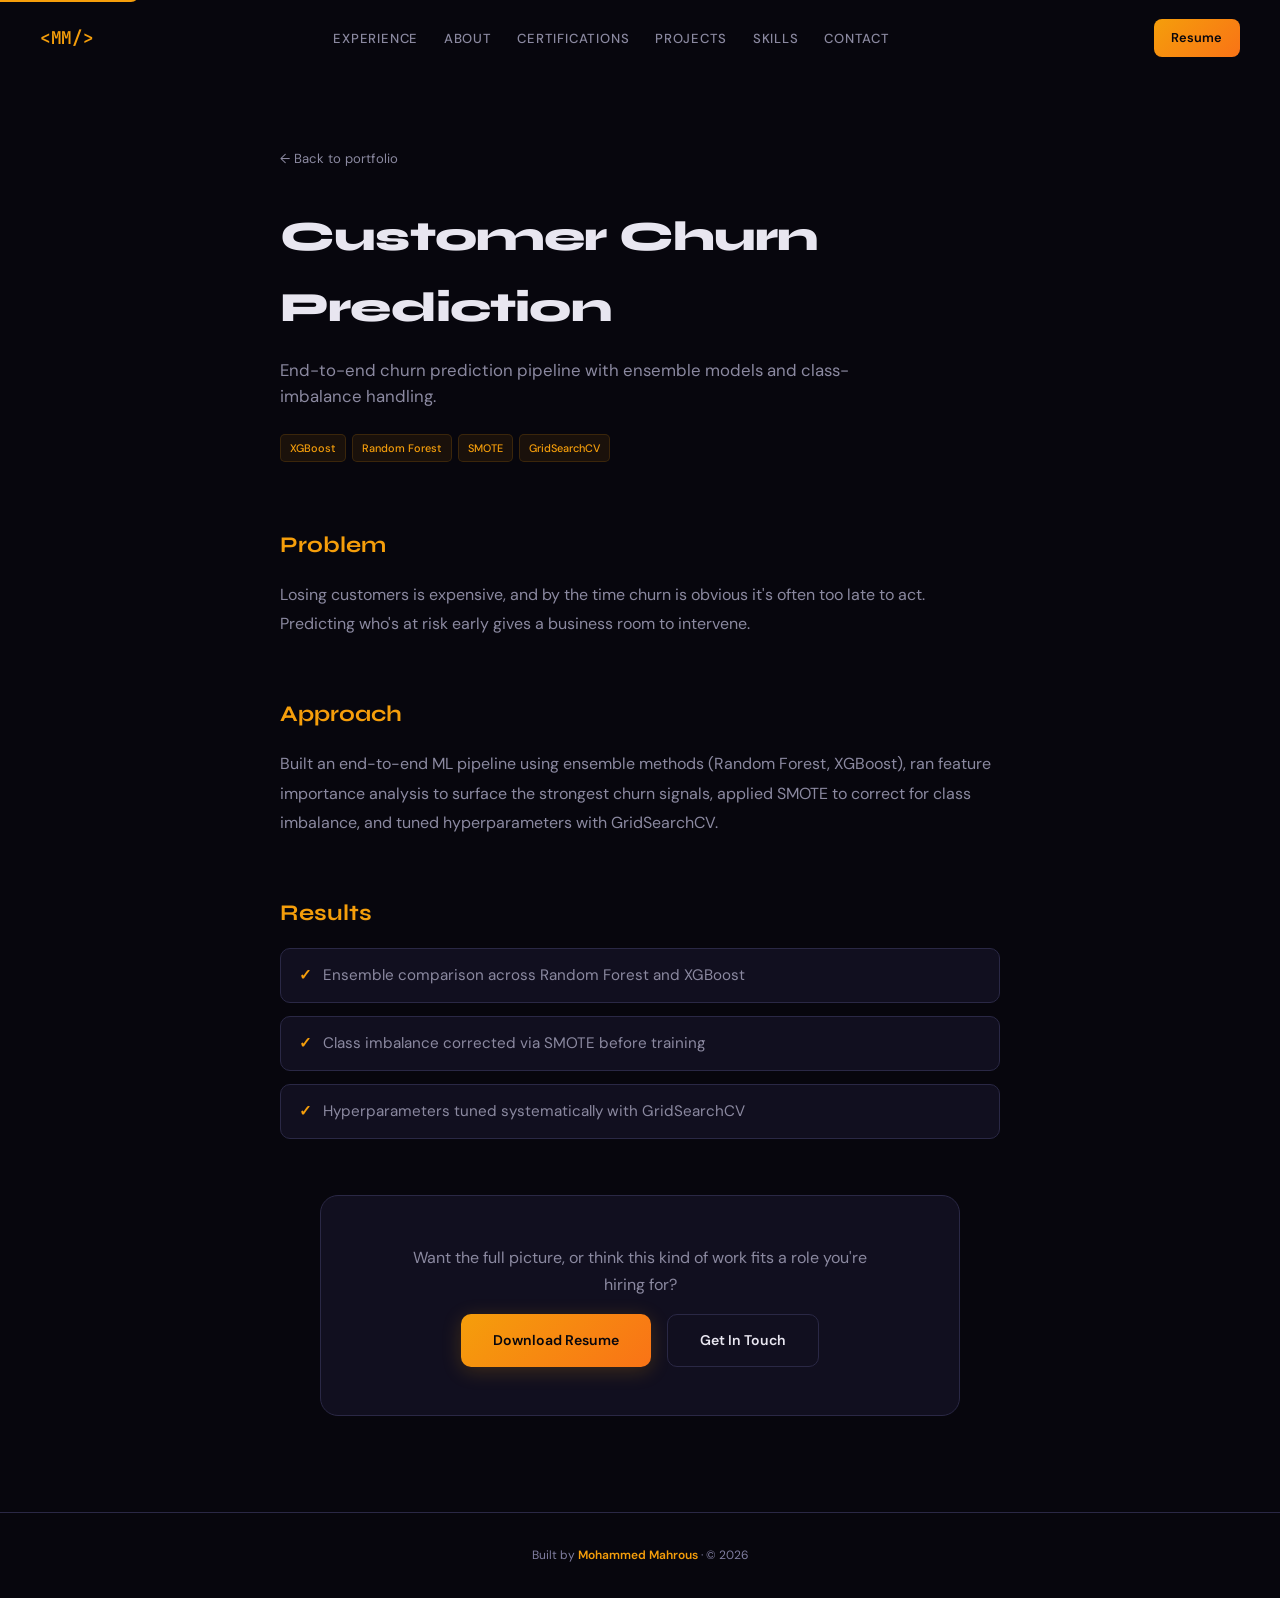
==== projects/customer-churn-prediction.html @ 1b2aa627 "Redesign portfolio for AI/ML recruiting Restructure IA to lead with proof: hero -> graduation projec" ====
<!DOCTYPE html>
<html lang="en">
<head>
<meta charset="UTF-8">
<meta name="viewport" content="width=device-width, initial-scale=1.0">
<title>Customer Churn Prediction — Mohammed Mahrous</title>
<meta name="description" content="End-to-end churn prediction pipeline with ensemble models and class-imbalance handling.">
<meta name="theme-color" content="#07060d">
<link rel="canonical" href="https://reanuxm.github.io/projects/customer-churn-prediction.html">
<link rel="icon" href="../favicon.svg" type="image/svg+xml">

<meta property="og:type" content="article">
<meta property="og:url" content="https://reanuxm.github.io/projects/customer-churn-prediction.html">
<meta property="og:site_name" content="Mohammed Mahrous">
<meta property="og:title" content="Customer Churn Prediction — Mohammed Mahrous">
<meta property="og:description" content="End-to-end churn prediction pipeline with ensemble models and class-imbalance handling.">
<meta property="og:image" content="https://reanuxm.github.io/favicon.svg">

<meta name="twitter:card" content="summary">
<meta name="twitter:title" content="Customer Churn Prediction — Mohammed Mahrous">
<meta name="twitter:description" content="End-to-end churn prediction pipeline with ensemble models and class-imbalance handling.">

<script type="application/ld+json">
{
  "@context": "https://schema.org",
  "@type": "CreativeWork",
  "name": "Customer Churn Prediction",
  "description": "End-to-end churn prediction pipeline with ensemble models and class-imbalance handling.",
  "url": "https://reanuxm.github.io/projects/customer-churn-prediction.html",
  "author": {"@type": "Person", "name": "Mohammed Mahrous", "url": "https://reanuxm.github.io/"}
}
</script>

<link rel="preconnect" href="https://fonts.googleapis.com">
<link rel="preconnect" href="https://fonts.gstatic.com" crossorigin>
<link href="https://fonts.googleapis.com/css2?family=Syne:wght@600;700;800&family=DM+Sans:wght@400;500;600;700&family=JetBrains+Mono:wght@400;500;600&display=swap" rel="stylesheet">
<link rel="stylesheet" href="../css/main.css">
<link rel="stylesheet" href="../css/case-study.css">
</head>
<body>

<a href="#main" class="skip-link">Skip to content</a>
<div class="scroll-progress" id="scrollProgress"></div>

<nav id="navbar">
  <a href="../index.html#hero" class="nav-logo">&lt;MM/&gt;</a>
  <ul class="nav-links" id="navLinks">
    <li><a href="../index.html#experience">Experience</a></li>
    <li><a href="../index.html#about">About</a></li>
    <li><a href="../index.html#certifications">Certifications</a></li>
    <li><a href="../index.html#projects">Projects</a></li>
    <li><a href="../index.html#expertise">Skills</a></li>
    <li><a href="../index.html#contact">Contact</a></li>
  </ul>
  <a class="nav-resume-btn" href="../resume.pdf" download>Resume</a>
  <button class="nav-toggle" id="navToggle" aria-label="Toggle menu" aria-expanded="false" aria-controls="navLinks">
    <span></span><span></span><span></span>
  </button>
</nav>


<main id="main">
<article>
  <div class="case-study-hero">
    <a href="../index.html#projects" class="case-study-back">← Back to portfolio</a>
    
    <h1>Customer Churn Prediction</h1>
    <p class="case-study-tagline">End-to-end churn prediction pipeline with ensemble models and class-imbalance handling.</p>
    <div class="case-study-tags"><span class="project-tag">XGBoost</span><span class="project-tag">Random Forest</span><span class="project-tag">SMOTE</span><span class="project-tag">GridSearchCV</span></div>
  </div>

  <div class="case-study-body">
    <div class="case-study-section reveal">
      <h2><em>Problem</em></h2>
      <p>Losing customers is expensive, and by the time churn is obvious it's often too late to act. Predicting who's at risk early gives a business room to intervene.</p>
    </div>
    <div class="case-study-section reveal">
      <h2><em>Approach</em></h2>
      <p>Built an end-to-end ML pipeline using ensemble methods (Random Forest, XGBoost), ran feature importance analysis to surface the strongest churn signals, applied SMOTE to correct for class imbalance, and tuned hyperparameters with GridSearchCV.</p>
    </div>
    <div class="case-study-section reveal">
      <h2><em>Results</em></h2>
      <ul class="case-study-results">
            <li>Ensemble comparison across Random Forest and XGBoost</li>
            <li>Class imbalance corrected via SMOTE before training</li>
            <li>Hyperparameters tuned systematically with GridSearchCV</li>
      </ul>
    </div>

    <div class="case-study-cta reveal">
      <p>Want the full picture, or think this kind of work fits a role you're hiring for?</p>
      <div class="case-study-cta-links">
        <a href="../resume.pdf" download class="btn btn-primary">Download Resume</a>
        <a href="../index.html#contact" class="btn btn-ghost">Get In Touch</a>
      </div>
    </div>
  </div>
</article>
</main>

<footer><p>Built by <strong>Mohammed Mahrous</strong> · &copy; <span id="year"></span></p></footer>

<script type="module" src="../js/nav.js"></script>
<script type="module" src="../js/reveal.js"></script>
<script type="module" src="../js/year.js"></script>
</body>
</html>
---- css/main.css ----
*,*::before,*::after{margin:0;padding:0;box-sizing:border-box}
:root{
  --void:#07060d;--depth:#110f1f;--surface:#1a1831;
  --amber:#f59e0b;--amber-glow:#fbbf24;--amber-dim:rgba(245,158,11,.1);
  --text:#e8e6f0;--text-dim:#8b89a0;--text-muted:#807ea0;--border:#2a2845;
  --gradient:linear-gradient(135deg,#f59e0b,#f97316);
  --font-display:'Syne',sans-serif;
  --font-body:'DM Sans',sans-serif;
  --font-mono:'JetBrains Mono',monospace;
}
html{scroll-behavior:smooth;scrollbar-width:thin;scrollbar-color:var(--amber) var(--void)}
body{font-family:var(--font-body);background:var(--void);color:var(--text);overflow-x:hidden;line-height:1.7}
a{color:inherit;text-decoration:none}
::selection{background:var(--amber);color:var(--void)}

.skip-link{position:absolute;top:-40px;left:0;background:var(--amber);color:var(--void);padding:.6rem 1.2rem;z-index:2000;border-radius:0 0 8px 0;font-weight:600;font-size:.85rem;transition:top .2s ease}
.skip-link:focus{top:0}

a:focus-visible,button:focus-visible,.tab-btn:focus-visible,.nav-toggle:focus-visible{outline:2px solid var(--amber);outline-offset:3px;border-radius:4px}

.scroll-progress{position:fixed;top:0;left:0;height:2px;background:var(--gradient);z-index:1001;width:0}

/* NAV */
nav{position:fixed;top:0;width:100%;padding:1.2rem 2.5rem;display:flex;justify-content:space-between;align-items:center;z-index:1000;transition:all .4s ease}
nav.scrolled{background:rgba(7,6,13,.88);backdrop-filter:blur(24px);border-bottom:1px solid var(--border)}
.nav-logo{font-family:var(--font-mono);font-weight:600;font-size:1.1rem;color:var(--amber);letter-spacing:-.02em}
.nav-links{display:flex;gap:1.6rem;list-style:none}
.nav-links a{font-size:.82rem;font-weight:500;letter-spacing:.06em;text-transform:uppercase;color:var(--text-dim);transition:color .3s;position:relative}
.nav-links a::after{content:'';position:absolute;bottom:-4px;left:0;width:0;height:1.5px;background:var(--amber);transition:width .3s}
.nav-links a:hover::after,.nav-links a.active::after{width:100%}
.nav-links a:hover,.nav-links a.active{color:var(--amber)}
.nav-toggle{display:none;flex-direction:column;gap:5px;cursor:pointer;z-index:1001;background:none;border:none}
.nav-toggle span{width:22px;height:2px;background:var(--text);transition:all .3s;display:block}
.nav-toggle.active span:nth-child(1){transform:rotate(45deg) translate(5px,5px)}
.nav-toggle.active span:nth-child(2){opacity:0}
.nav-toggle.active span:nth-child(3){transform:rotate(-45deg) translate(5px,-5px)}

/* HERO */
.hero{position:relative;min-height:100vh;display:flex;align-items:center;justify-content:center;overflow:hidden}
#particles-canvas{position:absolute;inset:0;z-index:0}
.hero-content{position:relative;z-index:1;text-align:center;padding:2rem;max-width:800px}
.hero-badge{display:inline-flex;align-items:center;gap:.5rem;font-family:var(--font-mono);font-size:.78rem;color:var(--amber);background:var(--amber-dim);border:1px solid rgba(245,158,11,.2);border-radius:100px;padding:.45rem 1.2rem;margin-bottom:2rem;opacity:0;transform:translateY(20px)}
.hero-badge .pulse{width:6px;height:6px;background:var(--amber);border-radius:50%;animation:pulse 2s ease infinite}
@keyframes pulse{0%,100%{box-shadow:0 0 0 0 rgba(245,158,11,.4)}70%{box-shadow:0 0 0 8px rgba(245,158,11,0)}}
.hero-name{font-family:var(--font-display);font-size:clamp(1.8rem,9vw,3.5rem);font-weight:800;letter-spacing:-.04em;line-height:1.12;margin-bottom:.5rem}
.hero-name .name-line{display:block;white-space:nowrap}
.hero-name .char{display:inline-block;opacity:0;transform:translateY(60px) rotateX(-40deg)}
.hero-name .char.show{opacity:1;transform:translateY(0) rotateX(0);transition:all .6s cubic-bezier(.16,1,.3,1)}
.hero-name .fname{color:var(--text)}
.hero-name .lname{color:var(--amber)}
.hero-subtitle{font-size:1.05rem;color:var(--text-dim);margin-bottom:2rem;opacity:0;transform:translateY(15px)}

.code-block{font-family:var(--font-mono);font-size:clamp(.68rem,1.2vw,.85rem);background:rgba(17,15,31,.85);border:1px solid var(--border);border-radius:14px;padding:1.4rem 1.8rem;text-align:left;display:inline-block;margin-top:.5rem;opacity:0;transform:translateY(25px);max-width:520px;width:100%;backdrop-filter:blur(12px)}
.code-dots{display:flex;gap:6px;margin-bottom:1rem}
.code-dots span{width:10px;height:10px;border-radius:50%;display:block}
.code-dots span:nth-child(1){background:#ff5f56}
.code-dots span:nth-child(2){background:#ffbd2e}
.code-dots span:nth-child(3){background:#27c93f}
.code-line{min-height:1.5em;white-space:pre-wrap}
.kw{color:#c084fc}.str{color:#34d399}.punc{color:var(--text-muted)}.prop{color:#60a5fa}.bool{color:#fb923c}
.code-cursor{display:inline-block;width:2px;height:1.1em;background:var(--amber);animation:blink 1s step-end infinite;vertical-align:text-bottom;margin-left:1px}
@keyframes blink{50%{opacity:0}}

.hero-cta{display:flex;gap:1rem;justify-content:center;margin-top:2.5rem;opacity:0;transform:translateY(20px)}
.btn{font-family:var(--font-body);font-weight:600;font-size:.88rem;padding:.85rem 2rem;border-radius:10px;cursor:pointer;transition:all .35s ease;border:none;display:inline-flex;align-items:center;gap:.5rem}
.btn-primary{background:var(--gradient);color:var(--void);box-shadow:0 4px 20px rgba(245,158,11,.2)}
.btn-primary:hover{box-shadow:0 8px 35px rgba(245,158,11,.4);transform:translateY(-3px)}
.btn-ghost{background:transparent;color:var(--text);border:1px solid var(--border)}
.btn-ghost:hover{border-color:var(--amber);color:var(--amber);transform:translateY(-3px)}

.scroll-hint{position:absolute;bottom:2.5rem;left:50%;transform:translateX(-50%);display:flex;flex-direction:column;align-items:center;gap:.5rem;opacity:0}
.scroll-hint.show{animation:fadeUp .6s forwards}
.scroll-hint span{font-size:.68rem;text-transform:uppercase;letter-spacing:.18em;color:var(--text-muted)}
.scroll-line{width:1px;height:36px;position:relative;overflow:hidden}
.scroll-line::after{content:'';position:absolute;top:-100%;left:0;width:100%;height:100%;background:var(--amber);animation:scrollDown 2s ease infinite}
@keyframes scrollDown{0%{top:-100%}50%{top:0}100%{top:100%}}
@keyframes fadeUp{to{opacity:1}}

/* SECTIONS */
section{padding:7rem 2.5rem}
.section-container{max-width:1100px;margin:0 auto}
.section-eyebrow{font-family:var(--font-mono);font-size:.72rem;color:var(--amber);text-transform:uppercase;letter-spacing:.2em;margin-bottom:.6rem}
.section-title{font-family:var(--font-display);font-size:clamp(1.7rem,4vw,2.6rem);font-weight:700;letter-spacing:-.02em;margin-bottom:.5rem}
.section-title em{font-style:normal;color:var(--amber)}
.section-desc{color:var(--text-dim);max-width:580px;font-size:.95rem}

/* ABOUT */
.about-grid{display:grid;grid-template-columns:1fr 1fr;gap:4rem;align-items:start;margin-top:3rem}
.about-text{font-size:1rem;color:var(--text-dim);line-height:1.85}
.about-text p+p{margin-top:1.2rem}
.about-text strong{color:var(--text);font-weight:600}
.about-highlights{display:flex;flex-direction:column;gap:.8rem;margin-top:1.5rem}
.highlight-item{display:flex;align-items:center;gap:.8rem;padding:.7rem 1rem;background:var(--depth);border:1px solid var(--border);border-radius:10px;font-size:.88rem;transition:all .4s ease}
.highlight-item:hover{border-color:var(--amber);transform:translateX(6px);box-shadow:0 4px 20px var(--amber-dim)}
.highlight-item .hi-icon{font-size:1.2rem;flex-shrink:0}
.highlight-item .hi-text{color:var(--text-dim)}
.highlight-item .hi-text strong{color:var(--text)}

.about-stats{display:grid;grid-template-columns:1fr 1fr;gap:1.2rem}
.stat-card{background:var(--depth);border:1px solid var(--border);border-radius:14px;padding:1.5rem;text-align:center;transition:all .45s cubic-bezier(.16,1,.3,1)}
.stat-card:hover{border-color:var(--amber);transform:translateY(-6px);box-shadow:0 12px 40px var(--amber-dim)}
.stat-number{font-family:var(--font-display);font-size:2.2rem;font-weight:800;background:var(--gradient);-webkit-background-clip:text;-webkit-text-fill-color:transparent;background-clip:text;display:block}
.stat-suffix{font-family:var(--font-display);font-size:1.4rem;font-weight:800;background:var(--gradient);-webkit-background-clip:text;-webkit-text-fill-color:transparent;background-clip:text}
.stat-label{font-size:.75rem;color:var(--text-dim);text-transform:uppercase;letter-spacing:.1em;margin-top:.25rem}

/* EXPERTISE (new Skills section) */
.expertise-grid{display:grid;grid-template-columns:1fr 1fr;gap:1.5rem;margin-top:3rem}
.expertise-card{background:var(--depth);border:1px solid var(--border);border-radius:14px;padding:1.6rem;transition:all .45s cubic-bezier(.16,1,.3,1)}
.expertise-card:hover{border-color:var(--amber);transform:translateY(-4px);box-shadow:0 12px 40px var(--amber-dim)}
.expertise-card-title{font-family:var(--font-display);font-size:.95rem;font-weight:700;margin-bottom:1rem;display:flex;align-items:center;gap:.6rem}
.expertise-card-title .ec-icon{font-size:1.1rem}
.expertise-tags{display:flex;flex-wrap:wrap;gap:.4rem}
.expertise-tag{font-size:.72rem;padding:.3rem .7rem;background:rgba(245,158,11,.06);border:1px solid rgba(245,158,11,.12);border-radius:6px;color:var(--text-dim);font-weight:500;transition:all .3s}
.expertise-tag:hover{border-color:var(--amber);color:var(--amber);background:var(--amber-dim)}

/* TECH STACK */
.skills-categories{display:flex;flex-direction:column;gap:2.5rem;margin-top:3rem}
.skill-category-title{font-family:var(--font-display);font-size:1rem;font-weight:600;color:var(--text);margin-bottom:1rem;display:flex;align-items:center;gap:.6rem}
.skill-category-title .cat-icon{font-size:1.1rem}
.skills-row{display:grid;grid-template-columns:repeat(auto-fill,minmax(110px,1fr));gap:.7rem}
.skill-card{background:var(--depth);border:1px solid var(--border);border-radius:10px;padding:1rem .6rem;text-align:center;transition:all .45s cubic-bezier(.16,1,.3,1);cursor:default}
.skill-card:hover{border-color:var(--amber);transform:translateY(-6px) scale(1.04);box-shadow:0 12px 40px var(--amber-dim)}
.skill-icon{font-size:1.6rem;margin-bottom:.3rem;display:block}
.skill-name{font-size:.72rem;font-weight:600;letter-spacing:.02em;color:var(--text-dim)}
.skill-card:hover .skill-name{color:var(--text)}

/* PROJECTS */
.projects-tabs{display:flex;gap:.6rem;margin-top:2rem;margin-bottom:1.5rem;flex-wrap:wrap}
.tab-btn{font-family:var(--font-body);font-size:.8rem;font-weight:600;padding:.5rem 1.2rem;border-radius:8px;border:1px solid var(--border);background:transparent;color:var(--text-dim);cursor:pointer;transition:all .3s}
.tab-btn.active,.tab-btn:hover{border-color:var(--amber);color:var(--amber);background:var(--amber-dim)}
.projects-grid{display:grid;grid-template-columns:repeat(auto-fill,minmax(320px,1fr));gap:1.5rem}
.projects-grid[hidden]{display:none}
.project-card{background:var(--depth);border:1px solid var(--border);border-radius:14px;padding:1.8rem;transition:all .5s cubic-bezier(.16,1,.3,1);position:relative;overflow:hidden}
.project-card::before{content:'';position:absolute;top:0;left:0;right:0;height:2px;background:var(--gradient);opacity:0;transition:opacity .4s}
.project-card:hover{border-color:var(--amber);transform:translateY(-8px);box-shadow:0 20px 60px rgba(0,0,0,.5)}
.project-card:hover::before{opacity:1}
.project-header{display:flex;justify-content:space-between;align-items:flex-start;margin-bottom:.8rem}
.project-icon{font-size:1.4rem}
.project-links a{color:var(--text-muted);transition:color .3s;display:flex;align-items:center}
.project-links a:hover{color:var(--amber)}
.project-name{font-family:var(--font-display);font-size:1.05rem;font-weight:700;margin-bottom:.5rem}
.project-desc{font-size:.83rem;color:var(--text-dim);line-height:1.65;margin-bottom:1rem;display:-webkit-box;-webkit-line-clamp:3;-webkit-box-orient:vertical;overflow:hidden}
.project-meta{display:flex;gap:.5rem;flex-wrap:wrap}
.project-tag{font-size:.68rem;padding:.22rem .55rem;background:rgba(245,158,11,.08);border:1px solid rgba(245,158,11,.15);border-radius:5px;color:var(--amber);font-weight:500}
.project-lang{display:flex;align-items:center;gap:.3rem;font-size:.72rem;color:var(--text-dim)}
.lang-dot{width:8px;height:8px;border-radius:50%;display:inline-block}
.project-stat{display:flex;align-items:center;gap:.2rem;font-size:.72rem;color:var(--text-dim)}
.projects-loading{text-align:center;padding:3rem;color:var(--text-dim);font-family:var(--font-mono);font-size:.82rem}
.spinner{width:28px;height:28px;border:2px solid var(--border);border-top-color:var(--amber);border-radius:50%;animation:spin 1s linear infinite;margin:0 auto 1rem}
@keyframes spin{to{transform:rotate(360deg)}}

/* CONTACT */
.contact-section{text-align:center;padding:8rem 2.5rem}
.contact-section .section-desc{margin-left:auto;margin-right:auto;margin-bottom:2.5rem}
.contact-links{display:flex;gap:1rem;justify-content:center;flex-wrap:wrap}
.contact-link{display:flex;align-items:center;gap:.6rem;padding:.8rem 1.5rem;background:var(--depth);border:1px solid var(--border);border-radius:10px;font-weight:500;font-size:.88rem;transition:all .4s cubic-bezier(.16,1,.3,1)}
.contact-link:hover{border-color:var(--amber);color:var(--amber);transform:translateY(-4px);box-shadow:0 10px 30px var(--amber-dim)}
.contact-link svg{width:18px;height:18px;flex-shrink:0}
.copy-toast{position:absolute;top:-32px;left:50%;transform:translateX(-50%) translateY(8px);background:var(--amber);color:var(--void);font-size:.72rem;font-weight:700;padding:.3rem .8rem;border-radius:6px;opacity:0;pointer-events:none;transition:all .3s ease;white-space:nowrap}
.copy-toast.show{opacity:1;transform:translateX(-50%) translateY(0)}

footer{text-align:center;padding:2rem;border-top:1px solid var(--border);font-size:.75rem;color:var(--text-muted)}
footer strong{color:var(--amber);font-weight:600}

.reveal{opacity:0;transform:translateY(35px);transition:all .8s cubic-bezier(.16,1,.3,1)}
.reveal.visible{opacity:1;transform:translateY(0)}
.reveal-d1{transition-delay:.1s}.reveal-d2{transition-delay:.2s}.reveal-d3{transition-delay:.3s}.reveal-d4{transition-delay:.4s}.reveal-d5{transition-delay:.5s}

/* NAV RESUME BUTTON */
.nav-resume-btn{font-family:var(--font-body);font-size:.8rem;font-weight:600;color:var(--void);background:var(--gradient);padding:.5rem 1.1rem;border-radius:8px;margin-left:1.5rem;transition:all .3s ease;white-space:nowrap}
.nav-resume-btn:hover{box-shadow:0 4px 20px rgba(245,158,11,.35);transform:translateY(-2px)}

/* GRADUATION PROJECT SPOTLIGHT */
.spotlight-card{display:flex;flex-direction:column;gap:1.2rem;background:var(--depth);border:1px solid rgba(245,158,11,.3);border-radius:18px;padding:2.5rem;position:relative;overflow:hidden}
.spotlight-card::before{content:'';position:absolute;top:0;left:0;right:0;height:3px;background:var(--gradient)}
.spotlight-badge{display:inline-flex;align-items:center;gap:.4rem;font-family:var(--font-mono);font-size:.72rem;font-weight:600;color:var(--amber);background:var(--amber-dim);border:1px solid rgba(245,158,11,.25);border-radius:100px;padding:.4rem 1rem;width:fit-content;text-transform:uppercase;letter-spacing:.08em}
.spotlight-name{font-family:var(--font-display);font-size:clamp(1.4rem,3vw,1.9rem);font-weight:700}
.spotlight-tagline{color:var(--text-dim);font-size:1rem;max-width:640px}
.spotlight-results{display:flex;gap:.6rem;flex-wrap:wrap}
.spotlight-result{font-family:var(--font-mono);font-size:.78rem;color:var(--amber);background:rgba(245,158,11,.08);border:1px solid rgba(245,158,11,.15);border-radius:6px;padding:.35rem .8rem}
.spotlight-tags{display:flex;gap:.4rem;flex-wrap:wrap}
.spotlight-cta{margin-top:.5rem;width:fit-content}

/* EXPERIENCE */
.experience-list{display:flex;flex-direction:column;gap:1.2rem;margin-top:3rem}
.experience-card{background:var(--depth);border:1px solid var(--border);border-radius:14px;padding:1.8rem 2rem;transition:all .4s ease}
.experience-card:hover{border-color:var(--amber);box-shadow:0 12px 40px var(--amber-dim)}
.experience-head{display:flex;justify-content:space-between;align-items:baseline;flex-wrap:wrap;gap:.5rem;margin-bottom:.6rem}
.experience-title{font-family:var(--font-display);font-size:1.05rem;font-weight:700;margin:0}
.experience-title span{color:var(--amber)}
.experience-dates{font-family:var(--font-mono);font-size:.78rem;color:var(--text-muted);white-space:nowrap}
.experience-desc{color:var(--text-dim);font-size:.92rem;line-height:1.7}

/* CERTIFICATIONS */
.cert-grid{display:grid;grid-template-columns:repeat(auto-fill,minmax(280px,1fr));gap:1.5rem;margin-top:3rem}
.cert-card{background:var(--depth);border:1px solid var(--border);border-radius:14px;padding:1.6rem;transition:all .45s cubic-bezier(.16,1,.3,1)}
.cert-card:hover{border-color:var(--amber);transform:translateY(-6px);box-shadow:0 12px 40px var(--amber-dim)}
.cert-icon{font-size:1.6rem;margin-bottom:.8rem;display:block}
.cert-name{font-family:var(--font-display);font-size:1rem;font-weight:700;margin-bottom:.4rem}
.cert-issuer{color:var(--text-dim);font-size:.85rem;margin-bottom:.8rem}
.cert-meta{display:flex;justify-content:space-between;align-items:center;gap:.6rem}
.cert-year{font-family:var(--font-mono);font-size:.72rem;color:var(--text-muted);text-transform:uppercase;letter-spacing:.08em}
.cert-verify{font-size:.78rem;font-weight:600;color:var(--amber)}
.cert-verify:hover{text-decoration:underline}

/* CASE STUDIES */
.case-studies-grid{display:grid;grid-template-columns:repeat(auto-fill,minmax(300px,1fr));gap:1.5rem;margin-top:3rem}
.case-study-card{display:flex;flex-direction:column;gap:.8rem;background:var(--depth);border:1px solid var(--border);border-radius:14px;padding:1.8rem;transition:all .5s cubic-bezier(.16,1,.3,1);position:relative;overflow:hidden}
.case-study-card::before{content:'';position:absolute;top:0;left:0;right:0;height:2px;background:var(--gradient);opacity:0;transition:opacity .4s}
.case-study-card:hover{border-color:var(--amber);transform:translateY(-8px);box-shadow:0 20px 60px rgba(0,0,0,.5)}
.case-study-card:hover::before{opacity:1}
.case-study-grad-badge{font-family:var(--font-mono);font-size:.68rem;font-weight:600;color:var(--amber);text-transform:uppercase;letter-spacing:.08em;width:fit-content}
.case-study-name{font-family:var(--font-display);font-size:1.05rem;font-weight:700}
.case-study-tagline{font-size:.85rem;color:var(--text-dim);line-height:1.6}
.case-study-tags{display:flex;gap:.4rem;flex-wrap:wrap;margin-top:.2rem}
.case-study-link{margin-top:auto;font-size:.85rem;font-weight:600;color:var(--amber);display:inline-flex;align-items:center;gap:.3rem}
.case-study-link:hover{text-decoration:underline}

@media(max-width:880px){
  nav{padding:1rem 1.5rem}
  .nav-links{position:fixed;top:0;right:-100%;width:72%;height:100vh;background:rgba(17,15,31,.97);backdrop-filter:blur(20px);flex-direction:column;justify-content:center;align-items:center;gap:2rem;transition:right .4s ease;border-left:1px solid var(--border)}
  .nav-links.open{right:0}
  .nav-toggle{display:flex}
  .about-grid{grid-template-columns:1fr;gap:2.5rem}
  .expertise-grid{grid-template-columns:1fr}
  .skills-row{grid-template-columns:repeat(auto-fill,minmax(85px,1fr))}
  .projects-grid{grid-template-columns:1fr}
  .hero-cta{flex-direction:column;align-items:center}
  .code-block{padding:1rem 1.2rem}
  .contact-links{flex-direction:column;align-items:center}
  section{padding:4.5rem 1.2rem}
  .contact-section{padding:5rem 1.2rem}
  .nav-resume-btn{margin-left:auto;margin-right:.8rem;padding:.4rem .8rem;font-size:.72rem}
  .spotlight-card{padding:1.6rem}
  .case-studies-grid,.cert-grid{grid-template-columns:1fr}
}
@media(prefers-reduced-motion:reduce){
  *{animation-duration:.01ms!important;transition-duration:.01ms!important}
  .hero-name .char{opacity:1!important;transform:none!important}
  .reveal{opacity:1;transform:none}
}
---- css/case-study.css ----
/* Case-study article pages — layout only, tokens/nav/footer/cards come from main.css */

.case-study-hero{padding:9rem 2.5rem 4rem;max-width:800px;margin:0 auto}
.case-study-back{display:inline-flex;align-items:center;gap:.4rem;font-size:.82rem;color:var(--text-dim);margin-bottom:2rem}
.case-study-back:hover{color:var(--amber)}
.case-study-hero .spotlight-badge{margin-bottom:1.2rem}
.case-study-hero h1{font-family:var(--font-display);font-size:clamp(1.8rem,5vw,2.6rem);font-weight:800;letter-spacing:-.02em;margin-bottom:.8rem}
.case-study-hero .case-study-tagline{font-size:1.05rem;color:var(--text-dim);max-width:640px;margin-bottom:1.5rem}
.case-study-hero .case-study-tags{margin-bottom:0}

.case-study-body{max-width:800px;margin:0 auto;padding:0 2.5rem 6rem}
.case-study-section{margin-bottom:3.5rem}
.case-study-section h2{font-family:var(--font-display);font-size:1.4rem;font-weight:700;margin-bottom:1rem}
.case-study-section h2 em{font-style:normal;color:var(--amber)}
.case-study-section p{color:var(--text-dim);font-size:1rem;line-height:1.85}

.case-study-results{list-style:none;display:flex;flex-direction:column;gap:.8rem}
.case-study-results li{display:flex;align-items:flex-start;gap:.7rem;color:var(--text-dim);font-size:.95rem;line-height:1.6;background:var(--depth);border:1px solid var(--border);border-radius:10px;padding:.9rem 1.1rem}
.case-study-results li::before{content:'✓';color:var(--amber);font-weight:700;flex-shrink:0}

.case-study-cta{display:flex;gap:1rem;flex-wrap:wrap;justify-content:center;text-align:center;flex-direction:column;align-items:center;padding:3rem 2.5rem;margin:0 2.5rem;background:var(--depth);border:1px solid var(--border);border-radius:18px}
.case-study-cta p{color:var(--text-dim);max-width:480px}
.case-study-cta-links{display:flex;gap:1rem;flex-wrap:wrap;justify-content:center}

@media(max-width:880px){
  .case-study-hero{padding:8rem 1.2rem 3rem}
  .case-study-body{padding:0 1.2rem 4rem}
  .case-study-cta{margin:0 1.2rem;padding:2rem 1.2rem}
}
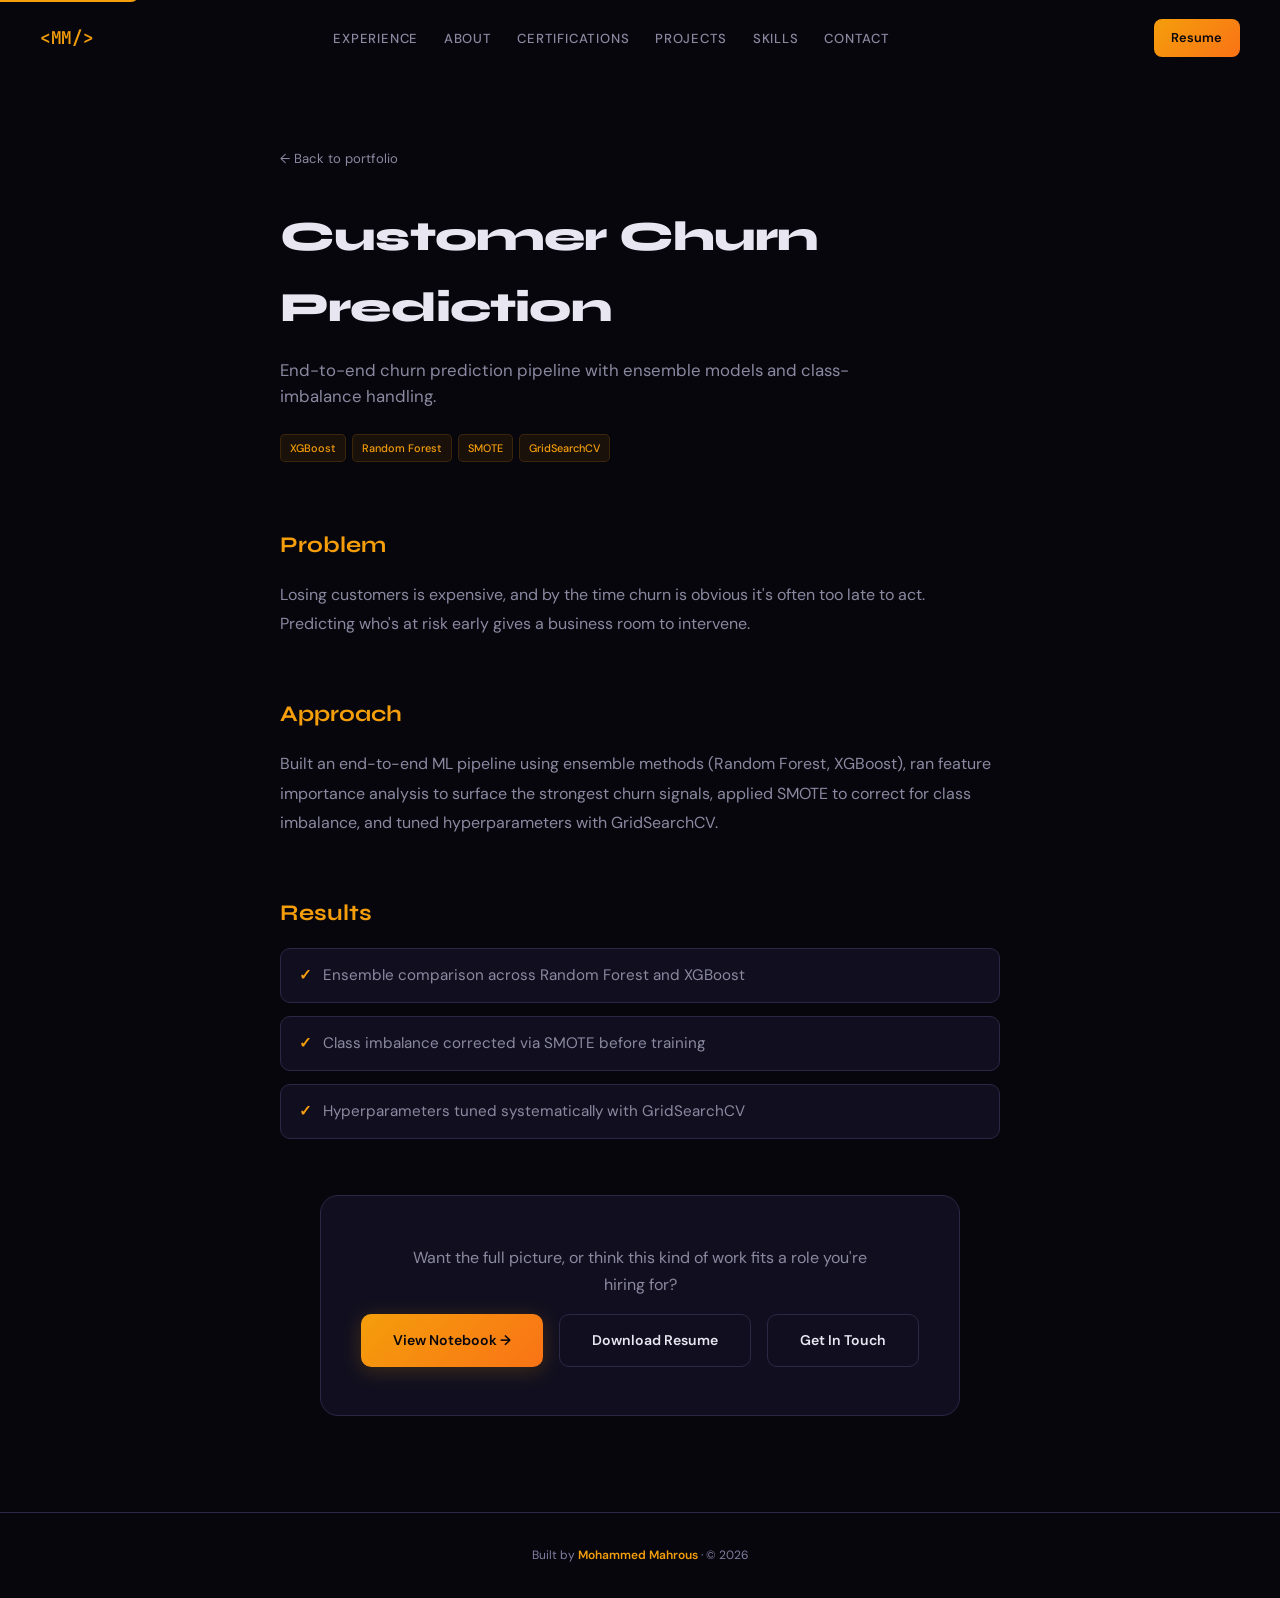
==== commit 004bd8c3: "@ Link churn, CNN, and recommender case studies to their code All three now point to ReanuxM/machine" ====
--- a/projects/customer-churn-prediction.html
+++ b/projects/customer-churn-prediction.html
@@ -42,21 +42,21 @@
 <a href="#main" class="skip-link">Skip to content</a>
 <div class="scroll-progress" id="scrollProgress"></div>
 
-<nav id="navbar">
-  <a href="../index.html#hero" class="nav-logo">&lt;MM/&gt;</a>
-  <ul class="nav-links" id="navLinks">
-    <li><a href="../index.html#experience">Experience</a></li>
-    <li><a href="../index.html#about">About</a></li>
-    <li><a href="../index.html#certifications">Certifications</a></li>
-    <li><a href="../index.html#projects">Projects</a></li>
-    <li><a href="../index.html#expertise">Skills</a></li>
-    <li><a href="../index.html#contact">Contact</a></li>
-  </ul>
-  <a class="nav-resume-btn" href="../resume.pdf" download>Resume</a>
-  <button class="nav-toggle" id="navToggle" aria-label="Toggle menu" aria-expanded="false" aria-controls="navLinks">
-    <span></span><span></span><span></span>
-  </button>
-</nav>
+<nav id="navbar">
+  <a href="../index.html#hero" class="nav-logo">&lt;MM/&gt;</a>
+  <ul class="nav-links" id="navLinks">
+    <li><a href="../index.html#experience">Experience</a></li>
+    <li><a href="../index.html#about">About</a></li>
+    <li><a href="../index.html#certifications">Certifications</a></li>
+    <li><a href="../index.html#projects">Projects</a></li>
+    <li><a href="../index.html#expertise">Skills</a></li>
+    <li><a href="../index.html#contact">Contact</a></li>
+  </ul>
+  <a class="nav-resume-btn" href="../resume.pdf" download>Resume</a>
+  <button class="nav-toggle" id="navToggle" aria-label="Toggle menu" aria-expanded="false" aria-controls="navLinks">
+    <span></span><span></span><span></span>
+  </button>
+</nav>
 
 
 <main id="main">
@@ -90,7 +90,8 @@
     <div class="case-study-cta reveal">
       <p>Want the full picture, or think this kind of work fits a role you're hiring for?</p>
       <div class="case-study-cta-links">
-        <a href="../resume.pdf" download class="btn btn-primary">Download Resume</a>
+        <a href="https://github.com/ReanuxM/machine-learning-projects/tree/main/customer-churn-prediction" target="_blank" rel="noopener" class="btn btn-primary">View Notebook →</a>
+        <a href="../resume.pdf" download class="btn btn-ghost">Download Resume</a>
         <a href="../index.html#contact" class="btn btn-ghost">Get In Touch</a>
       </div>
     </div>
--- a/css/main.css
+++ b/css/main.css
@@ -145,6 +145,11 @@
 .project-lang{display:flex;align-items:center;gap:.3rem;font-size:.72rem;color:var(--text-dim)}
 .lang-dot{width:8px;height:8px;border-radius:50%;display:inline-block}
 .project-stat{display:flex;align-items:center;gap:.2rem;font-size:.72rem;color:var(--text-dim)}
+.project-dates{font-family:var(--font-mono);font-size:.7rem;color:var(--text-muted);margin-top:.2rem}
+.project-card .case-study-link{display:inline-flex;margin-top:.9rem}
+
+/* SECTION-END CTA (e.g. "View All Projects") */
+.section-cta{text-align:center;margin-top:2.5rem}
 .projects-loading{text-align:center;padding:3rem;color:var(--text-dim);font-family:var(--font-mono);font-size:.82rem}
 .spinner{width:28px;height:28px;border:2px solid var(--border);border-top-color:var(--amber);border-radius:50%;animation:spin 1s linear infinite;margin:0 auto 1rem}
 @keyframes spin{to{transform:rotate(360deg)}}
